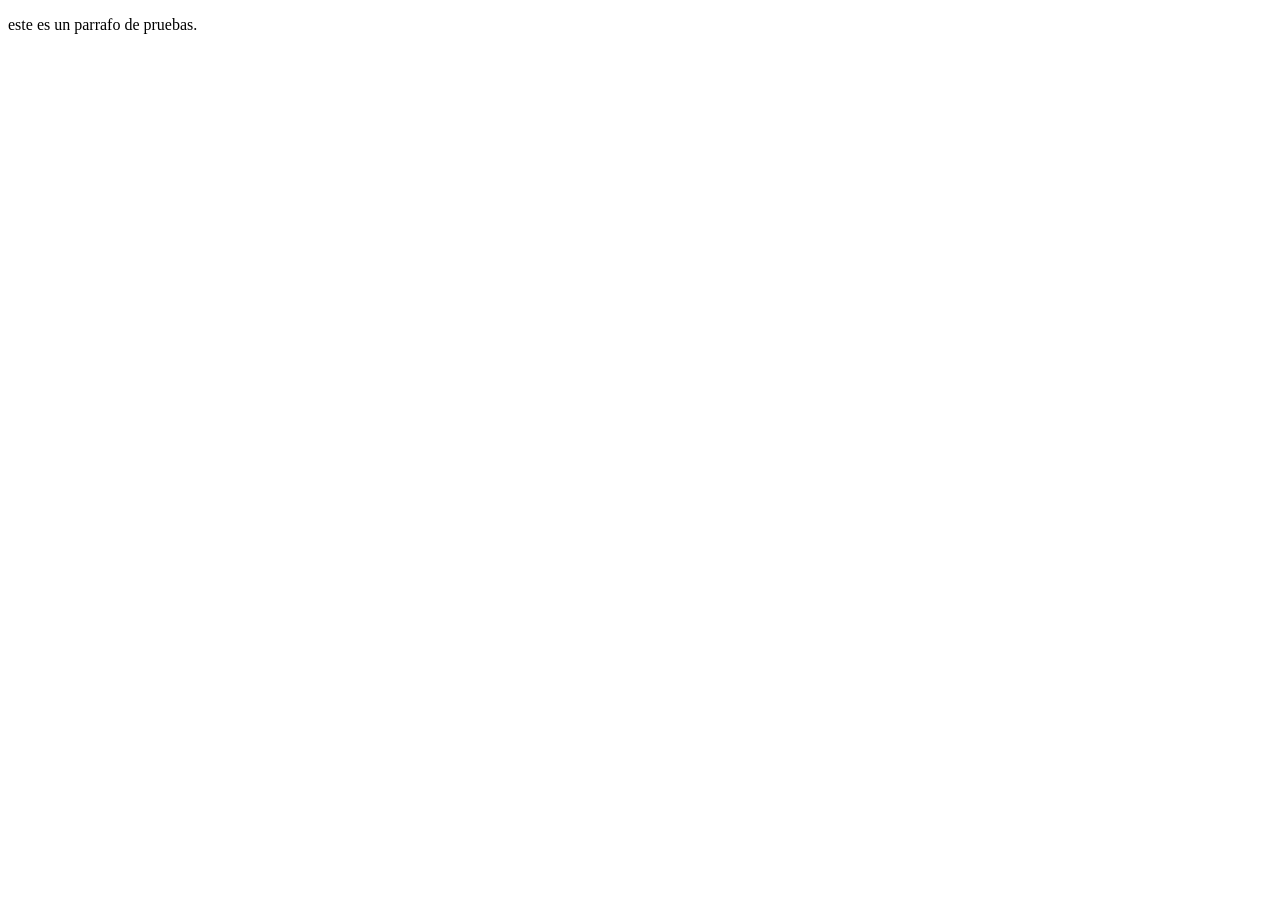
==== index.html @ 48110c48 "prueba 1" ====
<!DOCTYPE html>
<html lang="en">
<head>
    <meta charset="UTF-8">
    <meta http-equiv="X-UA-Compatible" content="IE=edge">
    <meta name="viewport" content="width=device-width, initial-scale=1.0">
    <title>Prueba</title>
</head>
<body>
    <p>
        este es un parrafo de pruebas.
    </p>
</body>
</html>
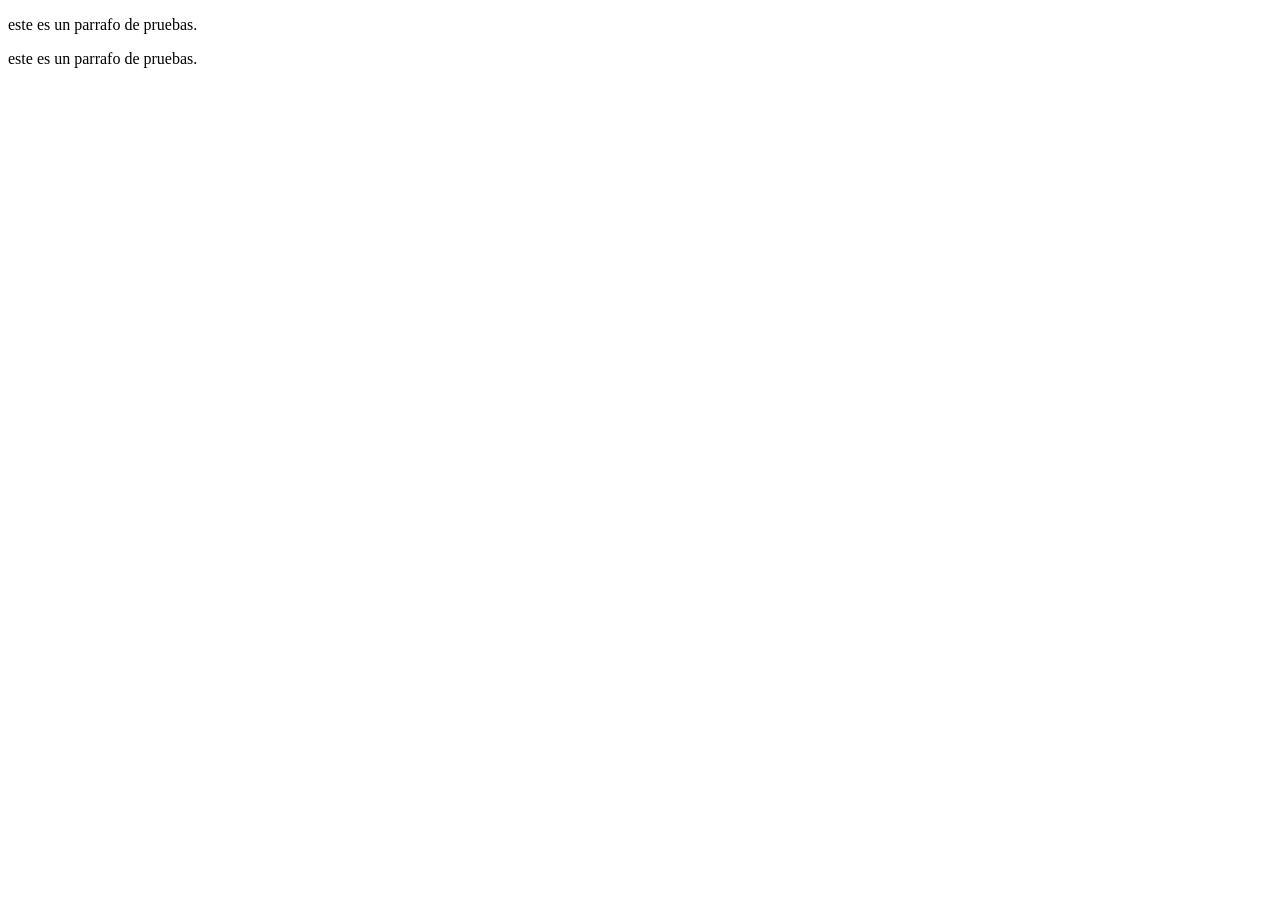
==== commit 27f45d22: "Update index.html" ====
--- a/index.html
+++ b/index.html
@@ -10,5 +10,8 @@
     <p>
         este es un parrafo de pruebas.
     </p>
+    <p>
+        este es un parrafo de pruebas.
+    </p>
 </body>
-</html>+</html>
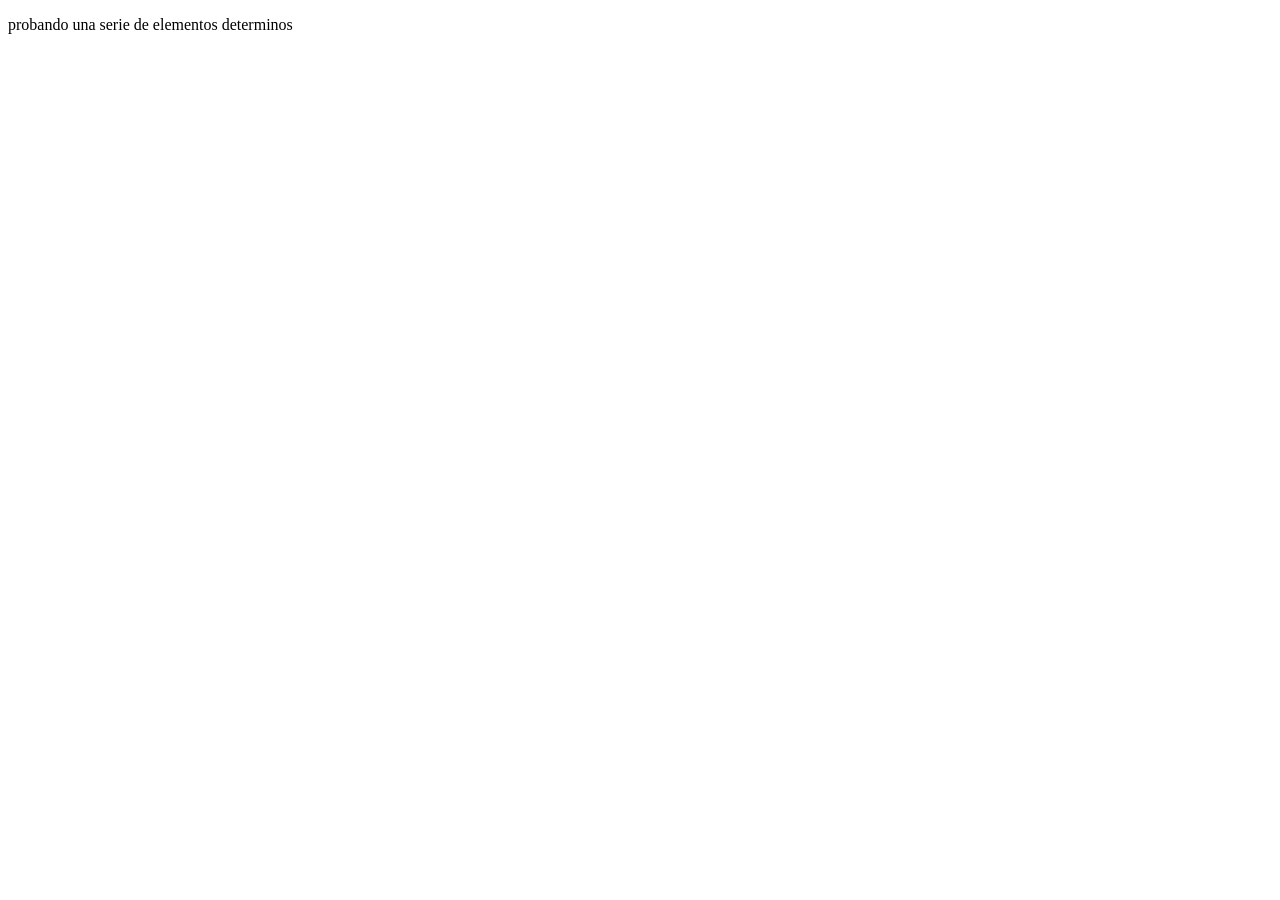
==== commit f03ca4e8: "agregado hoja de estilos en cascada" ====
--- a/index.html
+++ b/index.html
@@ -4,14 +4,13 @@
     <meta charset="UTF-8">
     <meta http-equiv="X-UA-Compatible" content="IE=edge">
     <meta name="viewport" content="width=device-width, initial-scale=1.0">
+    <link rel="stylesheet" href="/css/style.css">
     <title>Prueba</title>
 </head>
 <body>
     <p>
-        este es un parrafo de pruebas.
+        probando una serie de elementos determinos
     </p>
-    <p>
-        este es un parrafo de pruebas.
-    </p>
+
 </body>
 </html>
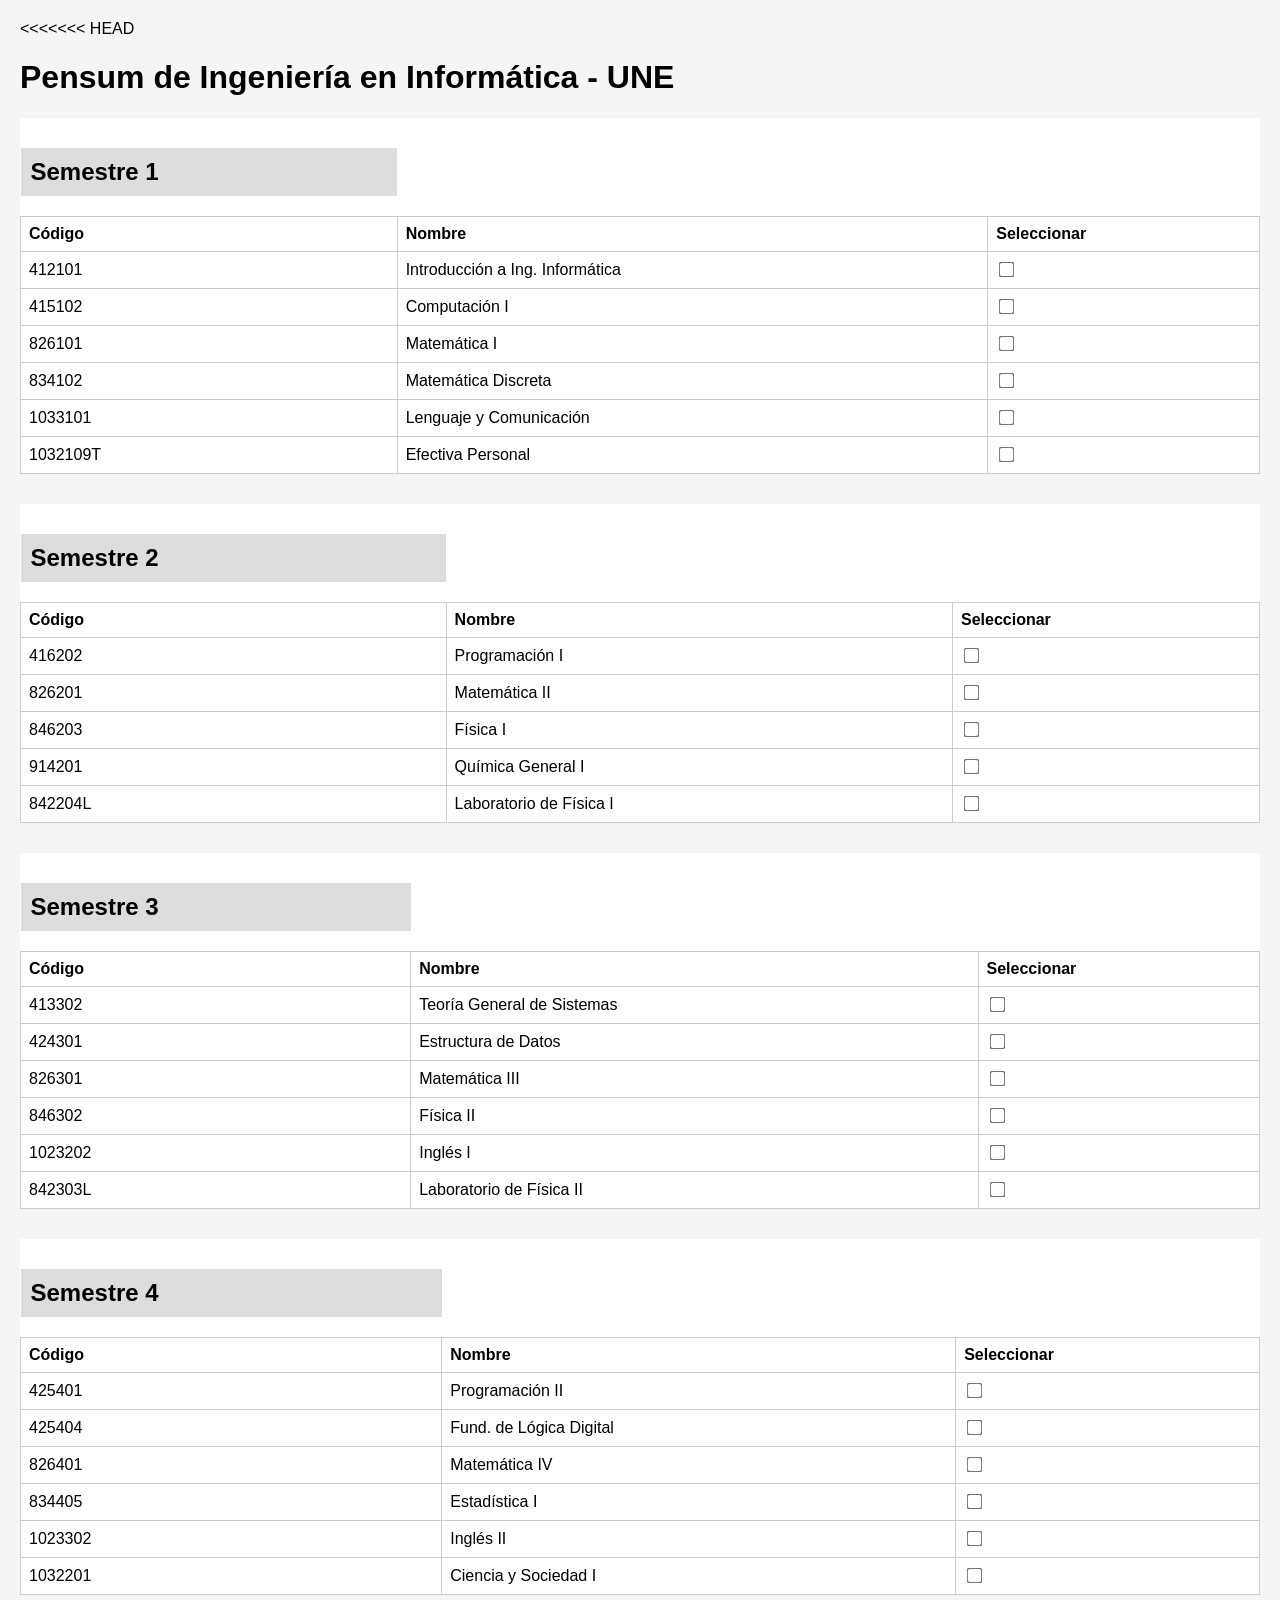
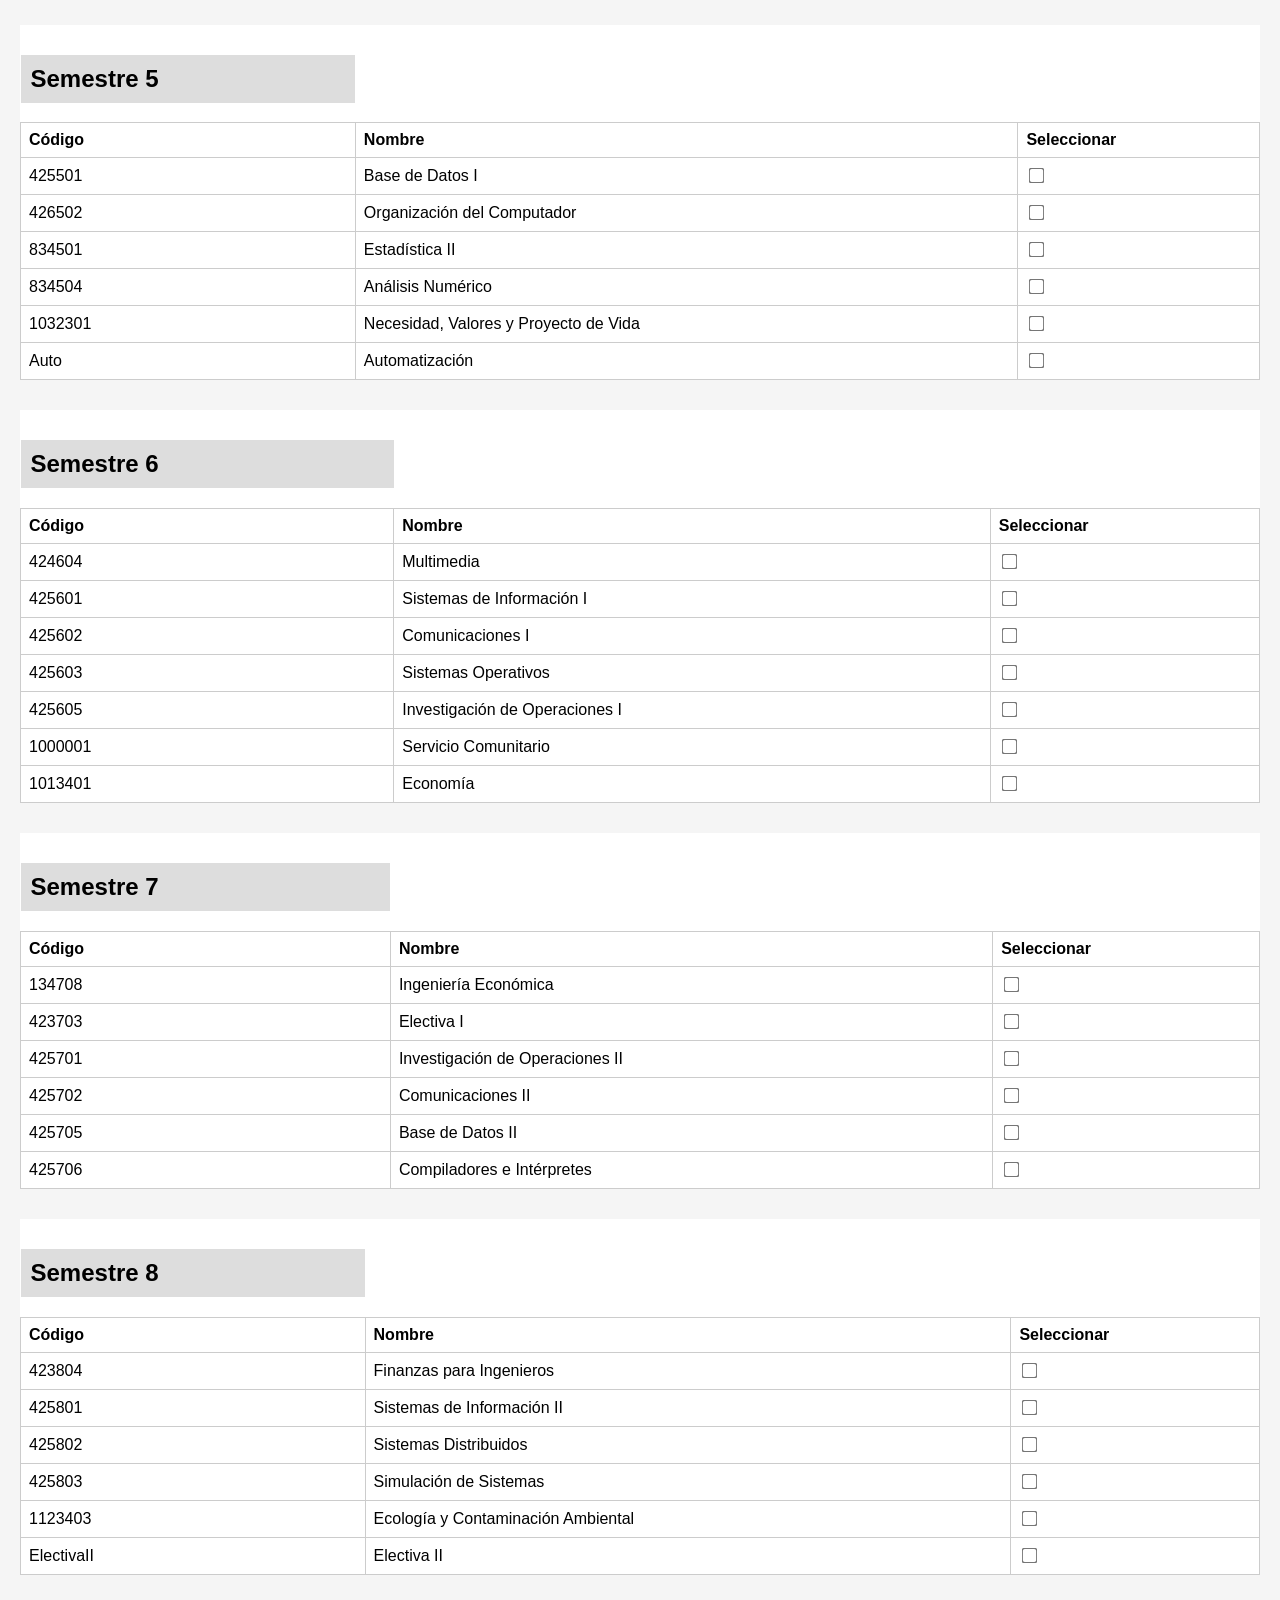
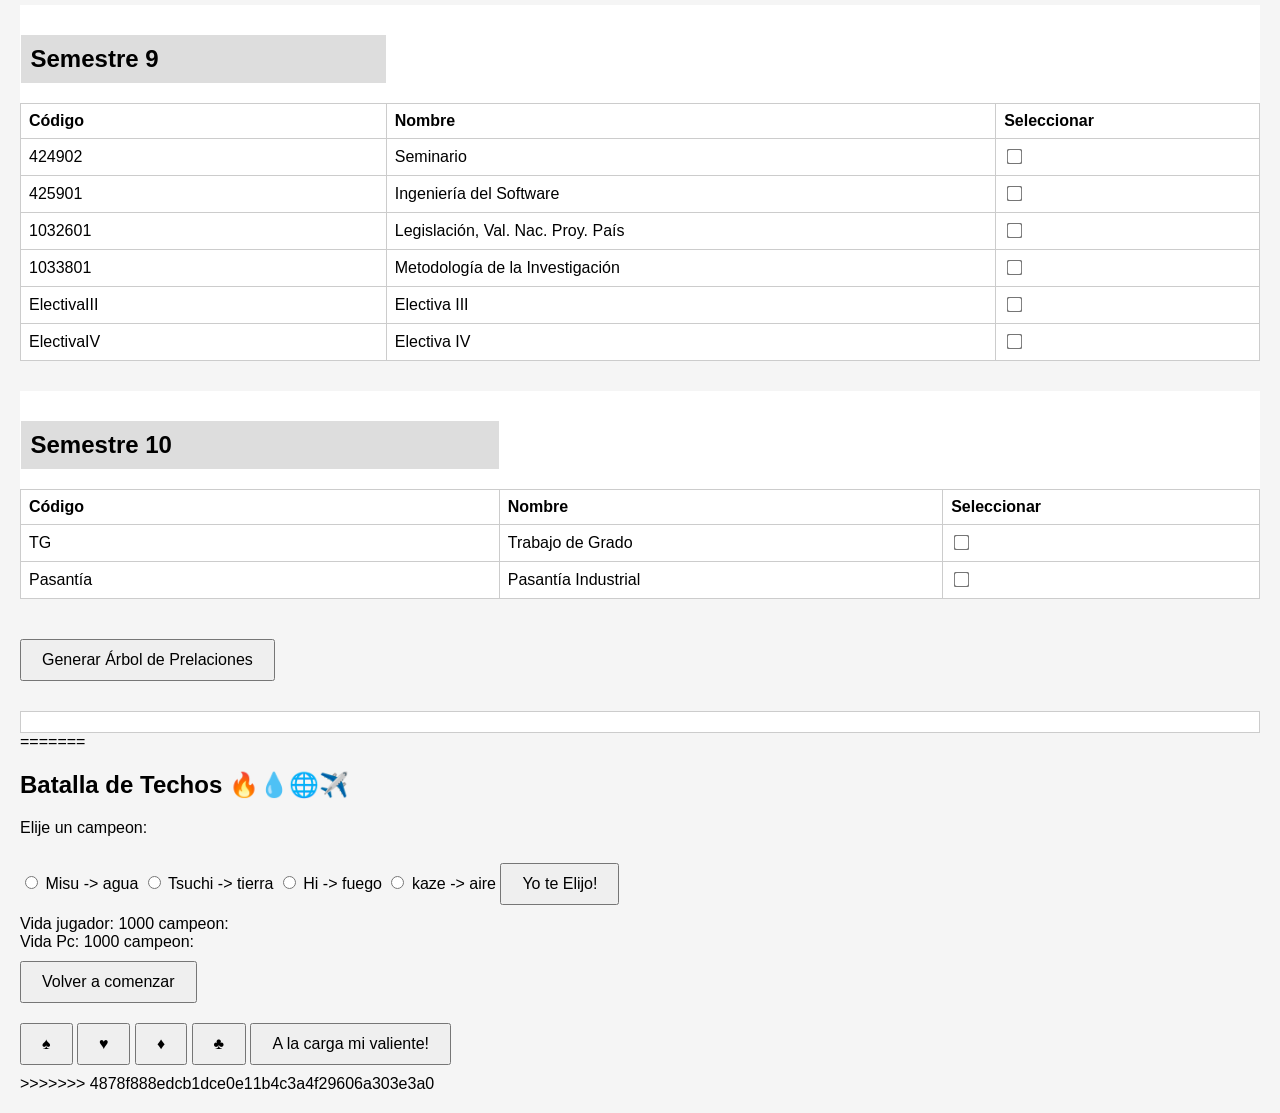
==== commit 5daf05f7: "Nuevo sitio" ====
--- a/index.html
+++ b/index.html
@@ -1,16 +1,244 @@
 <!DOCTYPE html>
+<<<<<<< HEAD
+<html lang="es">
+<head>
+  <meta charset="UTF-8">
+  <title>Pensum Ingeniería en Informática - UNE</title>
+  <style>
+    body {
+      font-family: Arial, sans-serif;
+      margin: 20px;
+      background: #f5f5f5;
+    }
+    h2 {
+      margin-top: 30px;
+      background: #ddd;
+      padding: 10px;
+    }
+    table {
+      border-collapse: collapse;
+      width: 100%;
+      margin-bottom: 30px;
+      background: white;
+    }
+    th, td {
+      border: 1px solid #ccc;
+      padding: 8px;
+      text-align: left;
+    }
+    .materia {
+      cursor: pointer;
+      transition: background 0.3s ease;
+    }
+    .predecessor {
+      background-color: #d4f9d4 !important; /* Verde */
+    }
+    .successor {
+      background-color: #f9d4d4 !important; /* Rojo */
+    }
+    .checkbox {
+      transform: scale(1.2);
+    }
+    #arbol {
+      white-space: pre;
+      font-family: monospace;
+      background: #fff;
+      padding: 10px;
+      border: 1px solid #ccc;
+      margin-top: 20px;
+    }
+    button {
+      margin: 10px 0;
+      padding: 10px 20px;
+      font-size: 16px;
+      cursor: pointer;
+    }
+  </style>
+</head>
+<body>
+  <h1>Pensum de Ingeniería en Informática - UNE</h1>
+
+  <div id="contenedor"></div>
+
+  <button onclick="generarArbol()">Generar Árbol de Prelaciones</button>
+  <div id="arbol"></div>
+
+  <script>
+    const materias = {
+      "412101": { nombre: "Introducción a Ing. Informática", semestre: 1 },
+      "415102": { nombre: "Computación I", semestre: 1 },
+      "834102": { nombre: "Matemática Discreta", semestre: 1 },
+      "826101": { nombre: "Matemática I", semestre: 1 },
+      "1033101": { nombre: "Lenguaje y Comunicación", semestre: 1 },
+      "1032109T": { nombre: "Efectiva Personal", semestre: 1 },
+
+      "416202": { nombre: "Programación I", semestre: 2, pre: ["834102", "415102"] },
+      "914201": { nombre: "Química General I", semestre: 2 },
+      "826201": { nombre: "Matemática II", semestre: 2, pre: ["826101"] },
+      "846203": { nombre: "Física I", semestre: 2, pre: ["826101"] },
+      "842204L": { nombre: "Laboratorio de Física I", semestre: 2, pre: ["846203"] },
+
+      "424301": { nombre: "Estructura de Datos", semestre: 3, pre: ["416202"] },
+      "413302": { nombre: "Teoría General de Sistemas", semestre: 3, pre: ["412101"] },
+      "826301": { nombre: "Matemática III", semestre: 3, pre: ["826201"] },
+      "846302": { nombre: "Física II", semestre: 3, pre: ["826201", "846203", "842204L"] },
+      "842303L": { nombre: "Laboratorio de Física II", semestre: 3, pre: ["846302"] },
+      "1023202": { nombre: "Inglés I", semestre: 3 },
+
+      "425401": { nombre: "Programación II", semestre: 4, pre: ["424301"] },
+      "425404": { nombre: "Fund. de Lógica Digital", semestre: 4, pre: ["846302", "416202"] },
+      "834405": { nombre: "Estadística I", semestre: 4, pre: ["826301"] },
+      "826401": { nombre: "Matemática IV", semestre: 4, pre: ["826301"] },
+      "1023302": { nombre: "Inglés II", semestre: 4, pre: ["1023202"] },
+      "1032201": { nombre: "Ciencia y Sociedad I", semestre: 4 },
+
+      "426502": { nombre: "Organización del Computador", semestre: 5, pre: ["425401", "425404"] },
+      "425501": { nombre: "Base de Datos I", semestre: 5, pre: ["413302", "425401"] },
+      "834501": { nombre: "Estadística II", semestre: 5, pre: ["834405"] },
+      "Auto": { nombre: "Automatización", semestre: 5, pre: ["425401", "425404"] },
+      "1032301": { nombre: "Necesidad, Valores y Proyecto de Vida", semestre: 5, pre: ["1032201"] },
+      "834504": { nombre: "Análisis Numérico", semestre: 5, pre: ["826401"] },
+
+      "425602": { nombre: "Comunicaciones I", semestre: 6, pre: ["426502"] },
+      "425601": { nombre: "Sistemas de Información I", semestre: 6, pre: ["425501"] },
+      "425605": { nombre: "Investigación de Operaciones I", semestre: 6, pre: ["826401"] },
+      "425603": { nombre: "Sistemas Operativos", semestre: 6, pre: ["426502"] },
+      "424604": { nombre: "Multimedia", semestre: 6, pre: ["425501"] },
+      "1013401": { nombre: "Economía", semestre: 6, pre: ["826201"] },
+      "1000001": { nombre: "Servicio Comunitario", semestre: 6 },
+
+      "425702": { nombre: "Comunicaciones II", semestre: 7, pre: ["425602"] },
+      "425705": { nombre: "Base de Datos II", semestre: 7, pre: ["425601"] },
+      "425701": { nombre: "Investigación de Operaciones II", semestre: 7, pre: ["425605"] },
+      "423703": { nombre: "Electiva I", semestre: 7 },
+      "425706": { nombre: "Compiladores e Intérpretes", semestre: 7, pre: ["425603"] },
+      "134708": { nombre: "Ingeniería Económica", semestre: 7, pre: ["1013401"] },
+
+      "425802": { nombre: "Sistemas Distribuidos", semestre: 8, pre: ["425702"] },
+      "425801": { nombre: "Sistemas de Información II", semestre: 8, pre: ["425705"] },
+      "425803": { nombre: "Simulación de Sistemas", semestre: 8, pre: ["425701"] },
+      "ElectivaII": { nombre: "Electiva II", semestre: 8 },
+      "423804": { nombre: "Finanzas para Ingenieros", semestre: 8, pre: ["134708"] },
+      "1123403": { nombre: "Ecología y Contaminación Ambiental", semestre: 8, pre: ["914201"] },
+
+      "425901": { nombre: "Ingeniería del Software", semestre: 9, pre: ["425801", "425802"] },
+      "424902": { nombre: "Seminario", semestre: 9 },
+      "ElectivaIII": { nombre: "Electiva III", semestre: 9 },
+      "ElectivaIV": { nombre: "Electiva IV", semestre: 9 },
+      "1032601": { nombre: "Legislación, Val. Nac. Proy. País", semestre: 9, pre: ["1013401"] },
+      "1033801": { nombre: "Metodología de la Investigación", semestre: 9 },
+
+      "TG": { nombre: "Trabajo de Grado", semestre: 10 },
+      "Pasantía": { nombre: "Pasantía Industrial", semestre: 10 }
+    };
+
+    const dependientes = {};
+    for (const [cod, data] of Object.entries(materias)) {
+      if (data.pre) {
+        data.pre.forEach(p => {
+          if (!dependientes[p]) dependientes[p] = [];
+          dependientes[p].push(cod);
+        });
+      }
+    }
+
+    const contenedor = document.getElementById("contenedor");
+    for (let s = 1; s <= 10; s++) {
+      const tabla = document.createElement("table");
+      const cabecera = `<h2>Semestre ${s}</h2><tr><th>Código</th><th>Nombre</th><th>Seleccionar</th></tr>`;
+      tabla.innerHTML = cabecera;
+      for (const [cod, data] of Object.entries(materias)) {
+        if (data.semestre === s) {
+          const fila = document.createElement("tr");
+          fila.className = "materia";
+          fila.dataset.codigo = cod;
+          fila.innerHTML = `
+            <td>${cod}</td>
+            <td>${data.nombre}</td>
+            <td><input type="checkbox" class="checkbox" onchange="resaltar('${cod}', this.checked)"></td>
+          `;
+          tabla.appendChild(fila);
+        }
+      }
+      contenedor.appendChild(tabla);
+    }
+
+    function resaltar(codigo, activo) {
+      document.querySelectorAll(".materia").forEach(m => {
+        m.classList.remove("predecessor", "successor");
+      });
+      if (!activo) return;
+      const visitado = new Set();
+
+      const preRec = (cod) => {
+        if (visitado.has(cod)) return;
+        visitado.add(cod);
+        document.querySelector(`.materia[data-codigo="${cod}"]`)?.classList.add("predecessor");
+        (materias[cod]?.pre || []).forEach(preRec);
+      };
+      const sucRec = (cod) => {
+        if (visitado.has(cod)) return;
+        visitado.add(cod);
+        document.querySelector(`.materia[data-codigo="${cod}"]`)?.classList.add("successor");
+        (dependientes[cod] || []).forEach(sucRec);
+      };
+      preRec(codigo);
+      visitado.clear();
+      sucRec(codigo);
+    }
+
+    function generarArbol() {
+      let res = "";
+      const dibujar = (cod, nivel) => {
+        res += `${"  ".repeat(nivel)}- ${cod}: ${materias[cod].nombre}\n`;
+        (dependientes[cod] || []).forEach(dep => dibujar(dep, nivel + 1));
+      };
+      const raices = Object.keys(materias).filter(cod => !Object.values(materias).some(m => m.pre?.includes(cod)));
+      raices.forEach(c => dibujar(c, 0));
+      document.getElementById("arbol").innerText = res;
+    }
+  </script>
+</body>
+</html>
+=======
 <html lang="en">
 <head>
     <meta charset="UTF-8">
-    <meta http-equiv="X-UA-Compatible" content="IE=edge">
     <meta name="viewport" content="width=device-width, initial-scale=1.0">
-    <link rel="stylesheet" href="/css/style.css">
-    <title>Prueba</title>
+    <title>Batalla de Techos 🔥💧🌐✈️</title>
+    <script src="./js/logica.js"></script>
 </head>
 <body>
-    <p>
-        probando una serie de elementos determinos
-    </p>
-
+    <section id="elejir-carta">
+        <h1>Batalla de Techos 🔥💧🌐✈️</h1>
+        <p>Elije un campeon:</p>
+        <!--Los botones de radio se en el mismo name para poder
+        elejir solo uno-->
+        <!--La etiqueta for vincula label con radio-->
+        <input type="radio" name="e-campeon" id="misu"> <label for="misu">Misu -> agua</label>
+        <input type="radio" name="e-campeon" id="tsuchi"> <label for="tsuchi">Tsuchi -> tierra</label>
+        <input type="radio" name="e-campeon" id="hi"> <label for="hi">Hi -> fuego</label>
+        <input type="radio" name="e-campeon" id="kaze"> <label for="kaze">kaze -> aire</label>
+
+        <button id="campeon">Yo te Elijo!</button>
+    </section>
+    <section id="batalla">
+        <div>Vida jugador: <span id="vidas_jugador">1000</span> campeon: <span id="campeon_jugador"></span></div>
+        <div>Vida Pc: <span id="vidas_pc">1000</span> campeon: <span id="campeon_pc"></span></div>
+        <div id="combate"></div>
+    </section>
+
+    <section id="resultado">
+        <button id="reiniciar">Volver a comenzar</button>
+    </section>
+    <section id="elejir-ataque">
+        <button id="carta_1"> ♠️</button>
+        <button id="carta_2"> ♥️ </button>
+        <button id="carta_3"> ♦️ </button>
+        <button id="carta_4"> ♣️ </button>
+
+        <button id="atacar">A la carga mi valiente!</button>
+    </section>
 </body>
 </html>
+>>>>>>> 4878f888edcb1dce0e11b4c3a4f29606a303e3a0
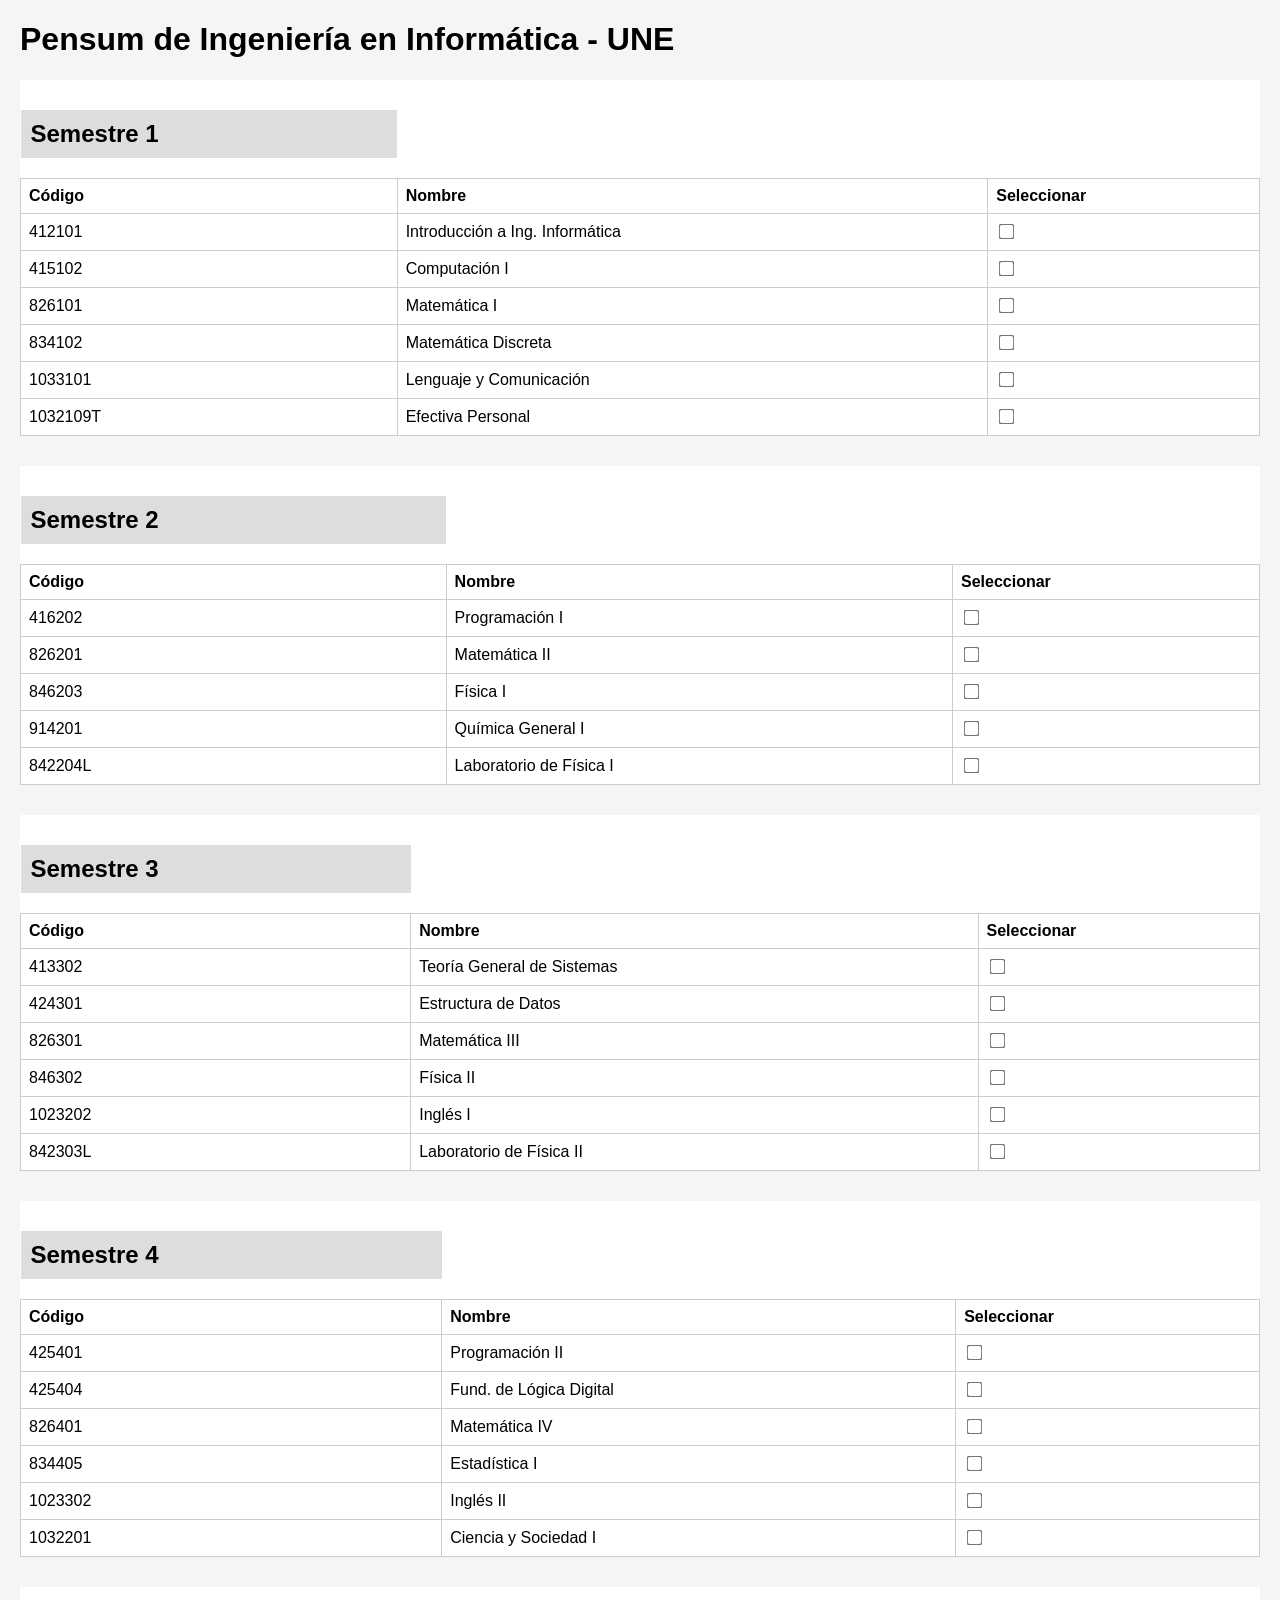
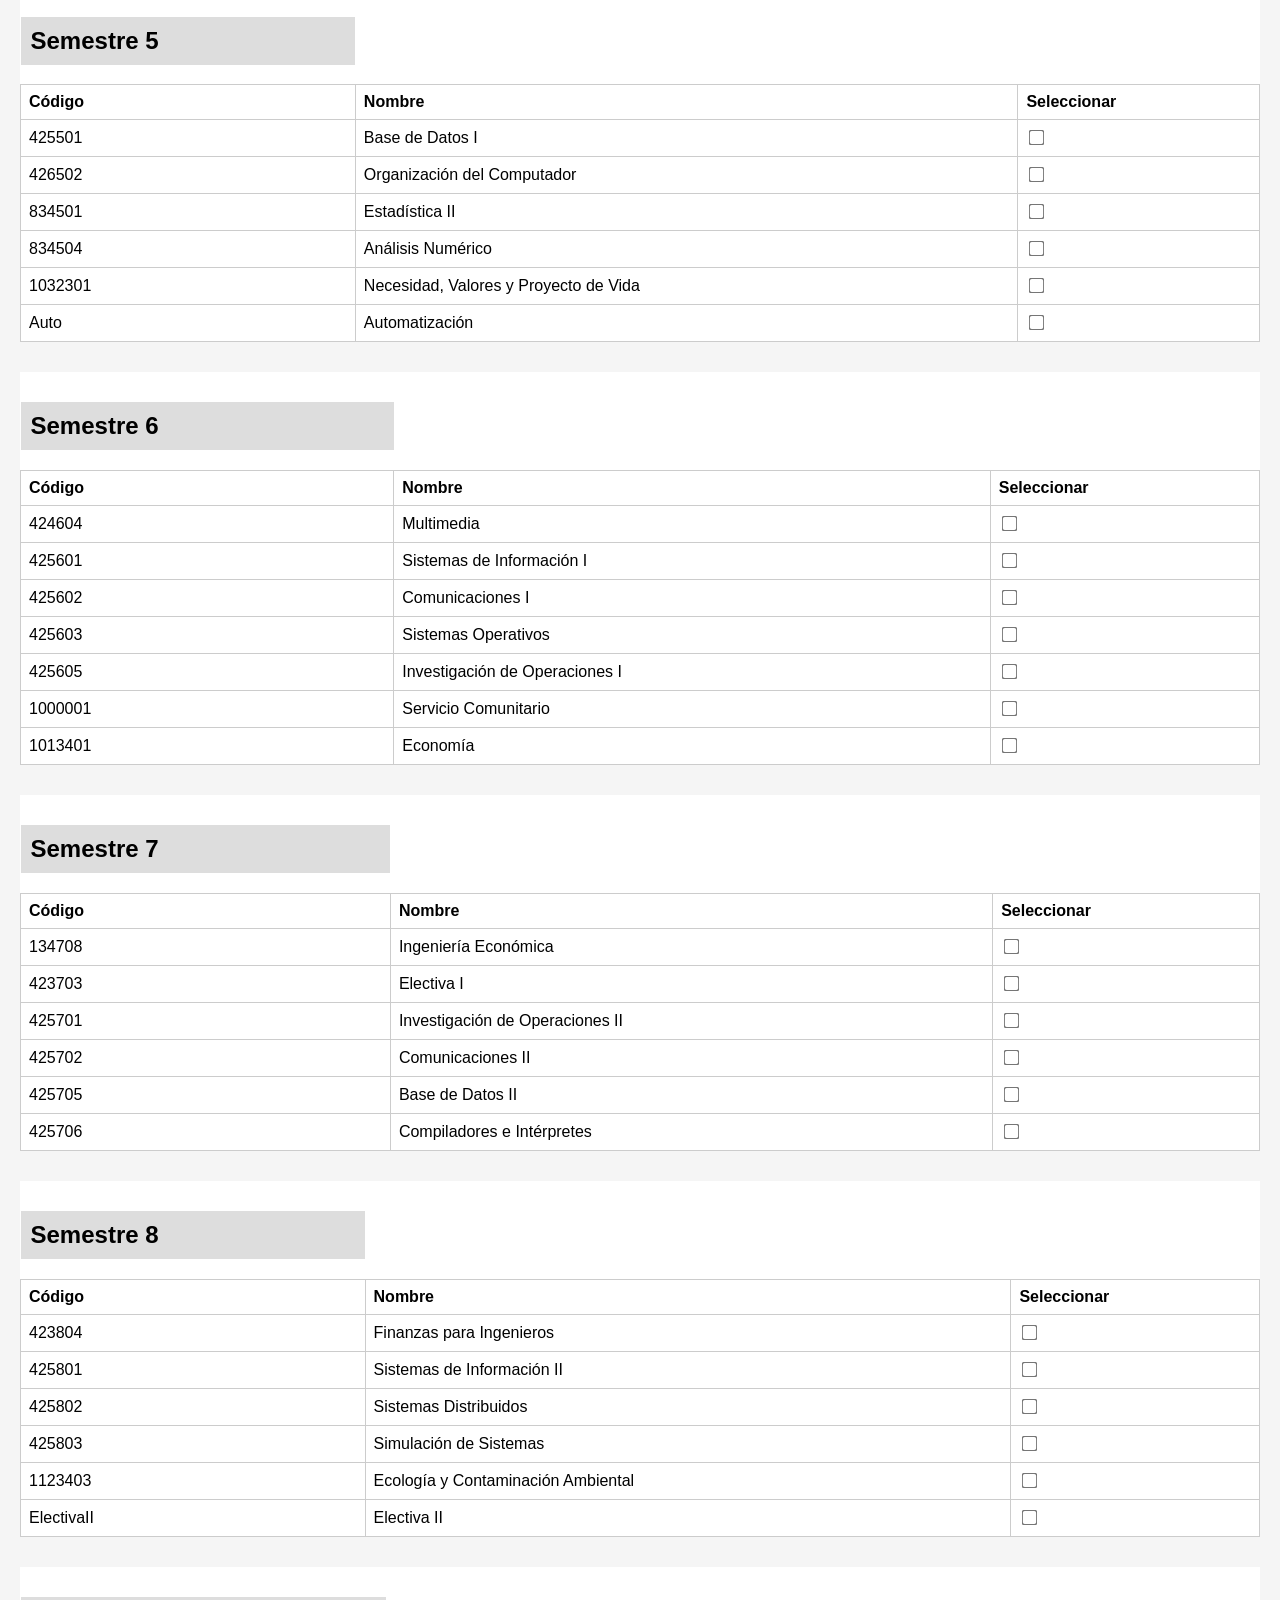
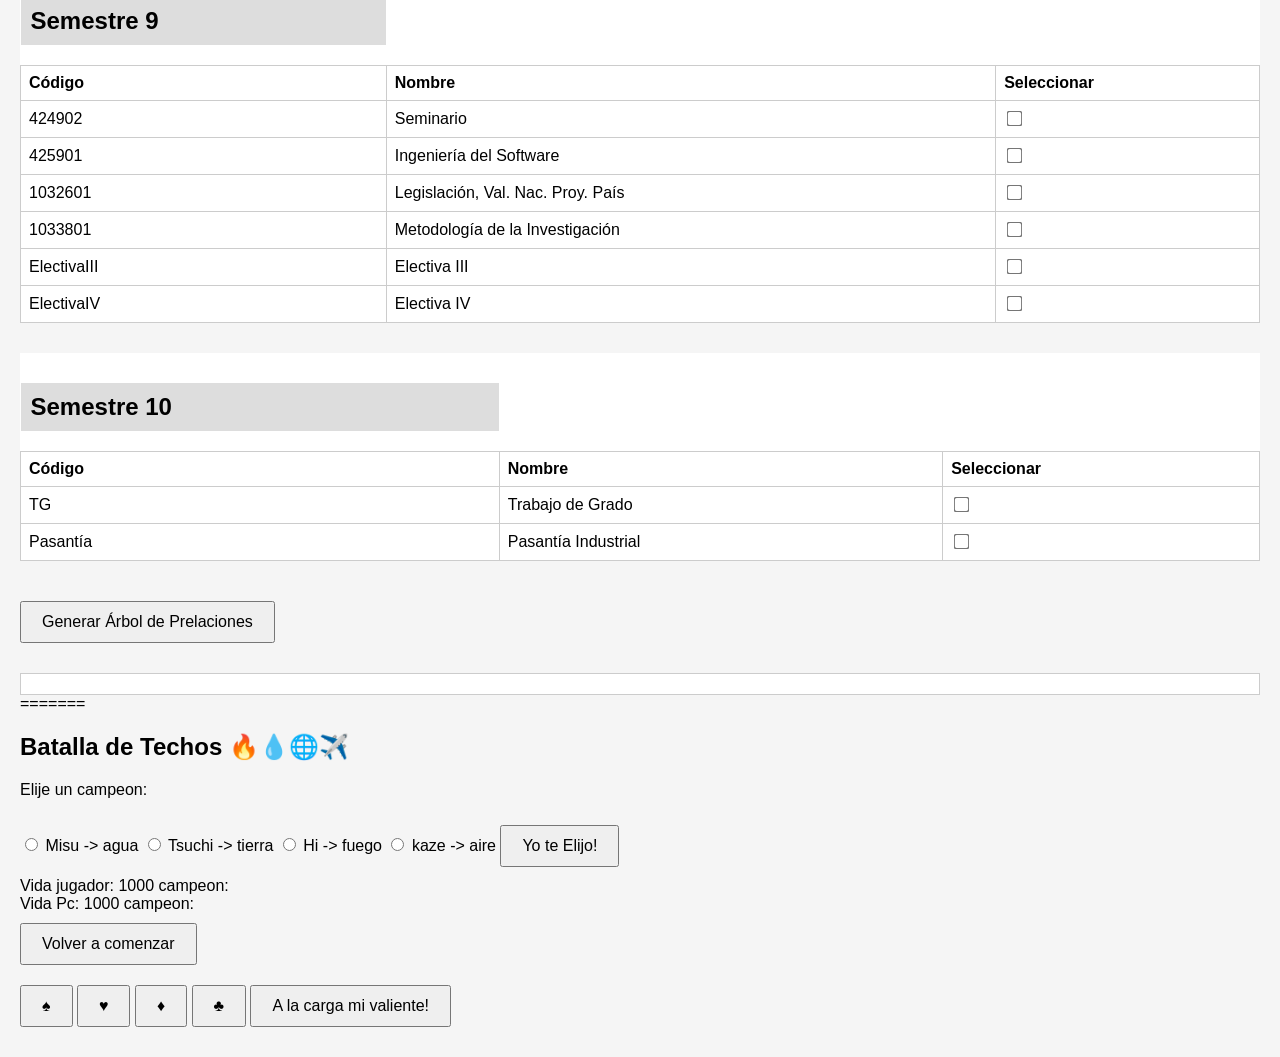
==== commit bd6ea31c: "arregladas refactorizaciones" ====
--- a/index.html
+++ b/index.html
@@ -1,5 +1,4 @@
 <!DOCTYPE html>
-<<<<<<< HEAD
 <html lang="es">
 <head>
   <meta charset="UTF-8">
@@ -241,4 +240,3 @@
     </section>
 </body>
 </html>
->>>>>>> 4878f888edcb1dce0e11b4c3a4f29606a303e3a0
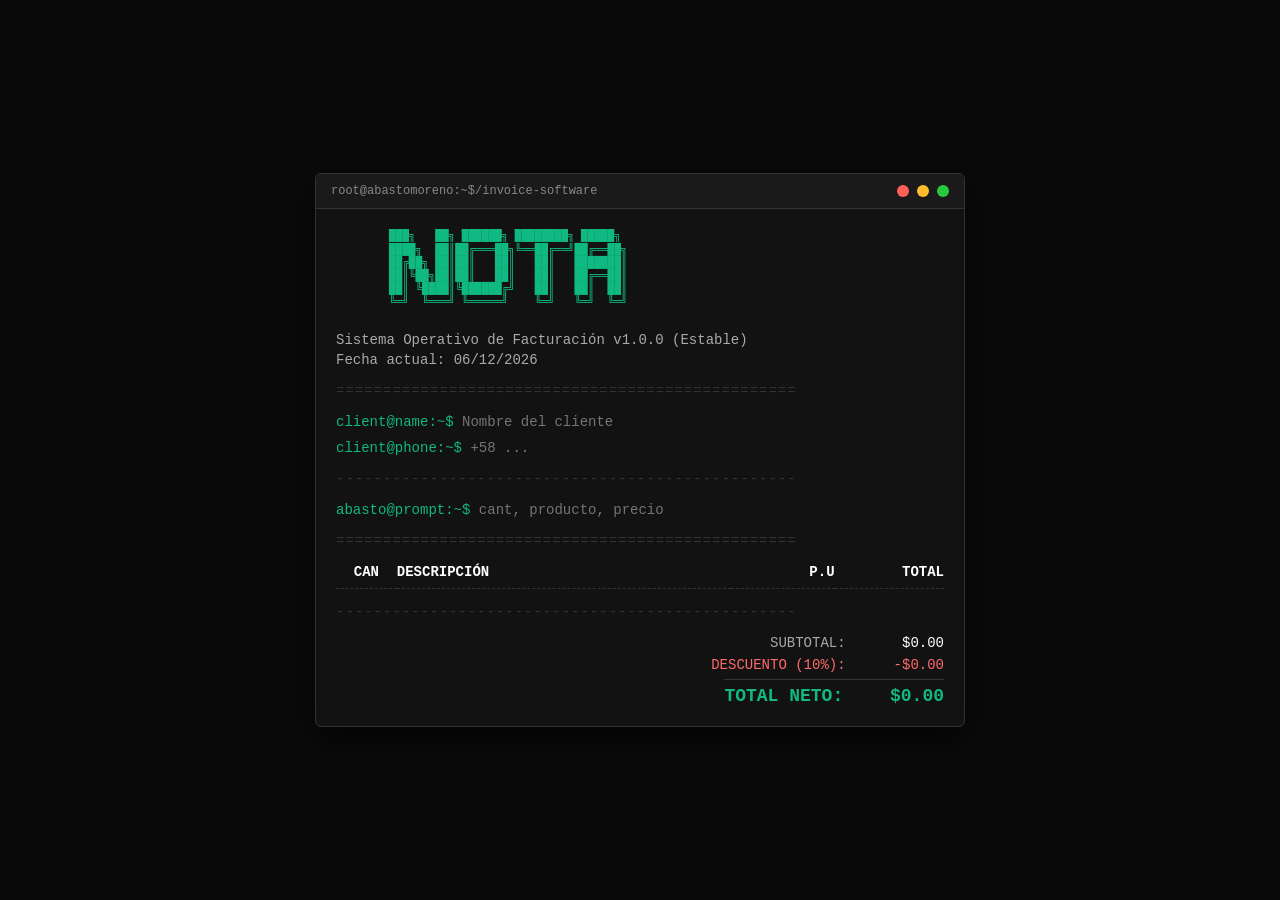
==== commit 71e1565e: "movido archivo idex.html" ====
--- a/index.html
+++ b/index.html
@@ -1,242 +1,104 @@
 <!DOCTYPE html>
 <html lang="es">
 <head>
-  <meta charset="UTF-8">
-  <title>Pensum Ingeniería en Informática - UNE</title>
-  <style>
-    body {
-      font-family: Arial, sans-serif;
-      margin: 20px;
-      background: #f5f5f5;
-    }
-    h2 {
-      margin-top: 30px;
-      background: #ddd;
-      padding: 10px;
-    }
-    table {
-      border-collapse: collapse;
-      width: 100%;
-      margin-bottom: 30px;
-      background: white;
-    }
-    th, td {
-      border: 1px solid #ccc;
-      padding: 8px;
-      text-align: left;
-    }
-    .materia {
-      cursor: pointer;
-      transition: background 0.3s ease;
-    }
-    .predecessor {
-      background-color: #d4f9d4 !important; /* Verde */
-    }
-    .successor {
-      background-color: #f9d4d4 !important; /* Rojo */
-    }
-    .checkbox {
-      transform: scale(1.2);
-    }
-    #arbol {
-      white-space: pre;
-      font-family: monospace;
-      background: #fff;
-      padding: 10px;
-      border: 1px solid #ccc;
-      margin-top: 20px;
-    }
-    button {
-      margin: 10px 0;
-      padding: 10px 20px;
-      font-size: 16px;
-      cursor: pointer;
-    }
-  </style>
+    <meta charset="UTF-8">
+    <meta name="viewport" content="width=device-width, initial-scale=1.0">
+    <title>Abasto Moreno - Terminal de Facturación</title>
+    <!-- Enlazamos los estilos de la terminal -->
+    <link rel="stylesheet" href="../assets/css/terminal.css">
 </head>
 <body>
-  <h1>Pensum de Ingeniería en Informática - UNE</h1>
 
-  <div id="contenedor"></div>
+    <!-- Contenedor principal de la terminal -->
+    <main class="terminal-container">
+        
+        <!-- Cabecera de la Consola (Barra superior estilo OS) -->
+        <header class="terminal-header">
+            <span class="terminal-title">root@abastomoreno:~$/invoice-software</span>
+            <div class="terminal-buttons">
+                <span class="btn close"></span>
+                <span class="btn minimize"></span>
+                <span class="btn maximize"></span>
+            </div>
+        </header>
 
-  <button onclick="generarArbol()">Generar Árbol de Prelaciones</button>
-  <div id="arbol"></div>
+        <!-- Pantalla de comandos -->
+        <section class="terminal-body">
+            
+            <!-- Banner de bienvenida tipo ASCII o presentación -->
+            <div class="welcome-banner">
+                <pre>
+        ███╗   ██╗ ██████╗ ████████╗ █████╗ 
+        ████╗  ██║██╔═══██╗╚══██╔══╝██╔══██╗
+        ██╔██╗ ██║██║   ██║   ██║   ███████║
+        ██║╚██╗██║██║   ██║   ██║   ██╔══██║
+        ██║ ╚████║╚██████╔╝   ██║   ██║  ██║
+        ╚═╝  ╚═══╝ ╚═════╝    ╚═╝   ╚═╝  ╚═╝
+                </pre>
+                <p>Sistema Operativo de Facturación v1.0.0 (Estable)</p>
+                <p>Fecha actual: <span id="current-date">--/--/----</span></p>
+            </div>
+            
+            <div class="divider">=================================================</div>
 
-  <script>
-    const materias = {
-      "412101": { nombre: "Introducción a Ing. Informática", semestre: 1 },
-      "415102": { nombre: "Computación I", semestre: 1 },
-      "834102": { nombre: "Matemática Discreta", semestre: 1 },
-      "826101": { nombre: "Matemática I", semestre: 1 },
-      "1033101": { nombre: "Lenguaje y Comunicación", semestre: 1 },
-      "1032109T": { nombre: "Efectiva Personal", semestre: 1 },
+            <!-- Sección del Controlador: Entrada de datos -->
+        <section class="invoice-inputs">
+            
+            <div class="input-group">
+                <label for="client-name">client@name:~$ </label>
+                <input type="text" id="client-name" autocomplete="off" placeholder="Nombre del cliente">
+            </div>
+            <div class="input-group">
+                <label for="client-phone">client@phone:~$ </label>
+                <input type="text" id="client-phone" autocomplete="off" placeholder="+58 ...">
+            </div>
+            
+            <div class="divider">-------------------------------------------------</div>
+            
+            <form id="invoice-form">
+                <div class="input-group prompt-line">
+                    <label for="product-cmd">abasto@prompt:~$ </label>
+                    <input type="text" id="product-cmd" autocomplete="off" placeholder="cant, producto, precio" required>
+                    <button type="submit" style="display: none;"></button>
+                </div>
+            </form>
+        </section>
 
-      "416202": { nombre: "Programación I", semestre: 2, pre: ["834102", "415102"] },
-      "914201": { nombre: "Química General I", semestre: 2 },
-      "826201": { nombre: "Matemática II", semestre: 2, pre: ["826101"] },
-      "846203": { nombre: "Física I", semestre: 2, pre: ["826101"] },
-      "842204L": { nombre: "Laboratorio de Física I", semestre: 2, pre: ["846203"] },
+            <div class="divider">=================================================</div>
 
-      "424301": { nombre: "Estructura de Datos", semestre: 3, pre: ["416202"] },
-      "413302": { nombre: "Teoría General de Sistemas", semestre: 3, pre: ["412101"] },
-      "826301": { nombre: "Matemática III", semestre: 3, pre: ["826201"] },
-      "846302": { nombre: "Física II", semestre: 3, pre: ["826201", "846203", "842204L"] },
-      "842303L": { nombre: "Laboratorio de Física II", semestre: 3, pre: ["846302"] },
-      "1023202": { nombre: "Inglés I", semestre: 3 },
+            <!-- Sección de la Vista: Tabla de Facturación activa -->
+            <section class="invoice-preview">
+                <table id="invoice-table">
+                    <thead>
+                        <tr>
+                            <th style="width: 10%;">CAN</th>
+                            <th style="width: 55%;">DESCRIPCIÓN</th>
+                            <th style="width: 17%;">P.U</th>
+                            <th style="width: 18%;">TOTAL</th>
+                        </tr>
+                    </thead>
+                    <tbody id="invoice-items">
+                        <!-- Aquí el archivo JavaScript (Controlador) inyectará las filas de forma dinámica -->
+                    </tbody>
+                </table>
+                
+                <div class="divider">-------------------------------------------------</div>
+                
+                <!-- Totales del sistema -->
+                <div class="invoice-totals">
+                    <p>SUBTOTAL: <span id="txt-subtotal">$0.00</span></p>
+                    <p class="discount-text">DESCUENTO (10%): <span id="txt-discount">-$0.00</span></p>
+                    <p class="grand-total">TOTAL NETO: <span id="txt-total">$0.00</span></p>
+                </div>
+            </section>
 
-      "425401": { nombre: "Programación II", semestre: 4, pre: ["424301"] },
-      "425404": { nombre: "Fund. de Lógica Digital", semestre: 4, pre: ["846302", "416202"] },
-      "834405": { nombre: "Estadística I", semestre: 4, pre: ["826301"] },
-      "826401": { nombre: "Matemática IV", semestre: 4, pre: ["826301"] },
-      "1023302": { nombre: "Inglés II", semestre: 4, pre: ["1023202"] },
-      "1032201": { nombre: "Ciencia y Sociedad I", semestre: 4 },
+        </section>
+    </main>
 
-      "426502": { nombre: "Organización del Computador", semestre: 5, pre: ["425401", "425404"] },
-      "425501": { nombre: "Base de Datos I", semestre: 5, pre: ["413302", "425401"] },
-      "834501": { nombre: "Estadística II", semestre: 5, pre: ["834405"] },
-      "Auto": { nombre: "Automatización", semestre: 5, pre: ["425401", "425404"] },
-      "1032301": { nombre: "Necesidad, Valores y Proyecto de Vida", semestre: 5, pre: ["1032201"] },
-      "834504": { nombre: "Análisis Numérico", semestre: 5, pre: ["826401"] },
-
-      "425602": { nombre: "Comunicaciones I", semestre: 6, pre: ["426502"] },
-      "425601": { nombre: "Sistemas de Información I", semestre: 6, pre: ["425501"] },
-      "425605": { nombre: "Investigación de Operaciones I", semestre: 6, pre: ["826401"] },
-      "425603": { nombre: "Sistemas Operativos", semestre: 6, pre: ["426502"] },
-      "424604": { nombre: "Multimedia", semestre: 6, pre: ["425501"] },
-      "1013401": { nombre: "Economía", semestre: 6, pre: ["826201"] },
-      "1000001": { nombre: "Servicio Comunitario", semestre: 6 },
-
-      "425702": { nombre: "Comunicaciones II", semestre: 7, pre: ["425602"] },
-      "425705": { nombre: "Base de Datos II", semestre: 7, pre: ["425601"] },
-      "425701": { nombre: "Investigación de Operaciones II", semestre: 7, pre: ["425605"] },
-      "423703": { nombre: "Electiva I", semestre: 7 },
-      "425706": { nombre: "Compiladores e Intérpretes", semestre: 7, pre: ["425603"] },
-      "134708": { nombre: "Ingeniería Económica", semestre: 7, pre: ["1013401"] },
-
-      "425802": { nombre: "Sistemas Distribuidos", semestre: 8, pre: ["425702"] },
-      "425801": { nombre: "Sistemas de Información II", semestre: 8, pre: ["425705"] },
-      "425803": { nombre: "Simulación de Sistemas", semestre: 8, pre: ["425701"] },
-      "ElectivaII": { nombre: "Electiva II", semestre: 8 },
-      "423804": { nombre: "Finanzas para Ingenieros", semestre: 8, pre: ["134708"] },
-      "1123403": { nombre: "Ecología y Contaminación Ambiental", semestre: 8, pre: ["914201"] },
-
-      "425901": { nombre: "Ingeniería del Software", semestre: 9, pre: ["425801", "425802"] },
-      "424902": { nombre: "Seminario", semestre: 9 },
-      "ElectivaIII": { nombre: "Electiva III", semestre: 9 },
-      "ElectivaIV": { nombre: "Electiva IV", semestre: 9 },
-      "1032601": { nombre: "Legislación, Val. Nac. Proy. País", semestre: 9, pre: ["1013401"] },
-      "1033801": { nombre: "Metodología de la Investigación", semestre: 9 },
-
-      "TG": { nombre: "Trabajo de Grado", semestre: 10 },
-      "Pasantía": { nombre: "Pasantía Industrial", semestre: 10 }
-    };
-
-    const dependientes = {};
-    for (const [cod, data] of Object.entries(materias)) {
-      if (data.pre) {
-        data.pre.forEach(p => {
-          if (!dependientes[p]) dependientes[p] = [];
-          dependientes[p].push(cod);
-        });
-      }
-    }
-
-    const contenedor = document.getElementById("contenedor");
-    for (let s = 1; s <= 10; s++) {
-      const tabla = document.createElement("table");
-      const cabecera = `<h2>Semestre ${s}</h2><tr><th>Código</th><th>Nombre</th><th>Seleccionar</th></tr>`;
-      tabla.innerHTML = cabecera;
-      for (const [cod, data] of Object.entries(materias)) {
-        if (data.semestre === s) {
-          const fila = document.createElement("tr");
-          fila.className = "materia";
-          fila.dataset.codigo = cod;
-          fila.innerHTML = `
-            <td>${cod}</td>
-            <td>${data.nombre}</td>
-            <td><input type="checkbox" class="checkbox" onchange="resaltar('${cod}', this.checked)"></td>
-          `;
-          tabla.appendChild(fila);
-        }
-      }
-      contenedor.appendChild(tabla);
-    }
-
-    function resaltar(codigo, activo) {
-      document.querySelectorAll(".materia").forEach(m => {
-        m.classList.remove("predecessor", "successor");
-      });
-      if (!activo) return;
-      const visitado = new Set();
-
-      const preRec = (cod) => {
-        if (visitado.has(cod)) return;
-        visitado.add(cod);
-        document.querySelector(`.materia[data-codigo="${cod}"]`)?.classList.add("predecessor");
-        (materias[cod]?.pre || []).forEach(preRec);
-      };
-      const sucRec = (cod) => {
-        if (visitado.has(cod)) return;
-        visitado.add(cod);
-        document.querySelector(`.materia[data-codigo="${cod}"]`)?.classList.add("successor");
-        (dependientes[cod] || []).forEach(sucRec);
-      };
-      preRec(codigo);
-      visitado.clear();
-      sucRec(codigo);
-    }
-
-    function generarArbol() {
-      let res = "";
-      const dibujar = (cod, nivel) => {
-        res += `${"  ".repeat(nivel)}- ${cod}: ${materias[cod].nombre}\n`;
-        (dependientes[cod] || []).forEach(dep => dibujar(dep, nivel + 1));
-      };
-      const raices = Object.keys(materias).filter(cod => !Object.values(materias).some(m => m.pre?.includes(cod)));
-      raices.forEach(c => dibujar(c, 0));
-      document.getElementById("arbol").innerText = res;
-    }
-  </script>
+    <link rel="stylesheet" href="../assets/css/terminal.css">
+    <!-- Enlazamos los controladores lógicos en orden de dependencia -->
+    <script src="../assets/js/driveService.js"></script>
+    <script src="../assets/js/invoice.js"></script>
+    <script src="../assets/js/main.js"></script>
 </body>
-</html>
-=======
-<html lang="en">
-<head>
-    <meta charset="UTF-8">
-    <meta name="viewport" content="width=device-width, initial-scale=1.0">
-    <title>Batalla de Techos 🔥💧🌐✈️</title>
-    <script src="./js/logica.js"></script>
-</head>
-<body>
-    <section id="elejir-carta">
-        <h1>Batalla de Techos 🔥💧🌐✈️</h1>
-        <p>Elije un campeon:</p>
-        <!--Los botones de radio se en el mismo name para poder
-        elejir solo uno-->
-        <!--La etiqueta for vincula label con radio-->
-        <input type="radio" name="e-campeon" id="misu"> <label for="misu">Misu -> agua</label>
-        <input type="radio" name="e-campeon" id="tsuchi"> <label for="tsuchi">Tsuchi -> tierra</label>
-        <input type="radio" name="e-campeon" id="hi"> <label for="hi">Hi -> fuego</label>
-        <input type="radio" name="e-campeon" id="kaze"> <label for="kaze">kaze -> aire</label>
-
-        <button id="campeon">Yo te Elijo!</button>
-    </section>
-    <section id="batalla">
-        <div>Vida jugador: <span id="vidas_jugador">1000</span> campeon: <span id="campeon_jugador"></span></div>
-        <div>Vida Pc: <span id="vidas_pc">1000</span> campeon: <span id="campeon_pc"></span></div>
-        <div id="combate"></div>
-    </section>
-
-    <section id="resultado">
-        <button id="reiniciar">Volver a comenzar</button>
-    </section>
-    <section id="elejir-ataque">
-        <button id="carta_1"> ♠️</button>
-        <button id="carta_2"> ♥️ </button>
-        <button id="carta_3"> ♦️ </button>
-        <button id="carta_4"> ♣️ </button>
-
-        <button id="atacar">A la carga mi valiente!</button>
-    </section>
-</body>
-</html>
+</html>
--- a/assets/css/terminal.css
+++ b/assets/css/terminal.css
@@ -0,0 +1,208 @@
+/* ==========================================================================
+   VARIABLES DE DISEÑO (Configuración de colores y temas)
+   ========================================================================== */
+:root {
+    --bg-dark: #121212;         /* Fondo mate suave para no cansar la vista */
+    --bg-header: #1a1a1a;       /* Fondo de la barra superior de la terminal */
+    --text-main: #e0e0e0;       /* Texto general de la consola (blanco grisáceo) */
+    --text-bright: #ffffff;     /* Texto resaltado o títulos importantes */
+    --terminal-green: #10b981;  /* Verde para el prompt y totales netos */
+    --terminal-red: #ff6b6b;    /* Rojo suave para los descuentos/errores */
+    --border-color: #333333;    /* Líneas divisorias y bordes de ventanas */
+    --font-stack: 'Courier New', Courier, monospace;
+}
+
+/* ==========================================================================
+   ESTILOS GENERALES Y RESETEO
+   ========================================================================== */
+* {
+    box-sizing: border-box;
+    margin: 0;
+    padding: 0;
+}
+
+body {
+    background-color: #0a0a0a; /* Fondo externo un poco más oscuro */
+    color: var(--text-main);
+    font-family: var(--font-stack);
+    font-size: 14px;
+    padding: 20px;
+    display: flex;
+    justify-content: center;
+    align-items: center;
+    min-height: 100vh;
+}
+
+/* ==========================================================================
+   CONTENEDOR DE LA TERMINAL (La ventana del sistema)
+   ========================================================================== */
+.terminal-container {
+    width: 100%;
+    max-width: 650px; /* Ancho ideal para trabajar cómodo en mostrador */
+    background-color: var(--bg-dark);
+    border: 1px solid var(--border-color);
+    border-radius: 6px;
+    box-shadow: 0 10px 30px rgba(0, 0, 0, 0.7);
+    overflow: hidden;
+}
+
+/* Barra superior estilo Sistema Operativo */
+.terminal-header {
+    background-color: var(--bg-header);
+    border-bottom: 1px solid var(--border-color);
+    padding: 10px 15px;
+    display: flex;
+    justify-content: space-between;
+    align-items: center;
+    user-select: none;
+}
+
+.terminal-title {
+    font-size: 12px;
+    color: #888888;
+}
+
+/* Botones de control de ventana ficticios */
+.terminal-buttons {
+    display: flex;
+    gap: 8px;
+}
+
+.btn {
+    width: 12px;
+    height: 12px;
+    border-radius: 50%;
+    display: inline-block;
+}
+.btn.close { background-color: #ff5f56; }
+.btn.minimize { background-color: #ffbd2e; }
+.btn.maximize { background-color: #27c93f; }
+
+/* Cuerpo interno de la consola */
+.terminal-body {
+    padding: 20px;
+}
+
+/* ==========================================================================
+   COMPONENTES TEXTUALES Y SEPARADORES
+   ========================================================================== */
+.welcome-banner pre {
+    color: var(--terminal-green);
+    font-size: 11px;
+    line-height: 1.2;
+    margin-bottom: 10px;
+    overflow-x: auto;
+}
+
+.welcome-banner p {
+    margin: 4px 0;
+    color: #aaa;
+}
+
+.divider {
+    color: var(--border-color);
+    margin: 15px 0;
+    letter-spacing: 1px;
+    user-select: none;
+}
+
+/* ==========================================================================
+   FORMULARIOS Y ENTRADAS DE DATOS (Prompts de comandos)
+   ========================================================================== */
+.input-group {
+    display: flex;
+    align-items: center;
+    margin-bottom: 10px;
+}
+
+.input-group label {
+    color: var(--terminal-green);
+    white-space: pre;
+}
+
+.input-group input {
+    background: transparent;
+    border: none;
+    color: var(--text-bright);
+    font-family: var(--font-stack);
+    font-size: 14px;
+    flex-grow: 1;
+    outline: none;
+}
+
+/* Animación de cursor parpadeante en la línea de comandos principal */
+.prompt-line input {
+    caret-color: var(--terminal-green);
+}
+
+/* ==========================================================================
+   TABLA DE FACTURACIÓN (Vista del Ticket)
+   ========================================================================== */
+#invoice-table {
+    width: 100%;
+    border-collapse: collapse;
+    margin-top: 15px;
+}
+
+#invoice-table th {
+    color: var(--text-bright);
+    text-align: left;
+    border-bottom: 1px dashed var(--border-color);
+    padding-bottom: 8px;
+    font-weight: bold;
+}
+
+#invoice-table td {
+    padding: 8px 2px;
+    vertical-align: top;
+    border-bottom: 1px solid #1a1a1a;
+}
+
+/* Alineaciones específicas */
+#invoice-table th:nth-child(1), 
+#invoice-table td:nth-child(1) { text-align: center; } /* Cantidad */
+
+#invoice-table th:nth-child(3), 
+#invoice-table td:nth-child(3),
+#invoice-table th:nth-child(4), 
+#invoice-table td:nth-child(4) { text-align: right; }  /* Precios */
+
+/* ==========================================================================
+   SECCIÓN DE TOTALES
+   ========================================================================== */
+.invoice-totals {
+    display: flex;
+    flex-direction: column;
+    align-items: flex-end;
+    gap: 6px;
+    margin-top: 15px;
+}
+
+.invoice-totals p {
+    color: #aaa;
+}
+
+.invoice-totals span {
+    color: var(--text-bright);
+    display: inline-block;
+    width: 90px;
+    text-align: right;
+}
+
+.discount-text {
+    color: var(--terminal-red) !important;
+}
+.discount-text span {
+    color: var(--terminal-red);
+}
+
+.grand-total {
+    font-size: 18px;
+    font-weight: bold;
+    color: var(--terminal-green) !important;
+    border-top: 1px solid var(--border-color);
+    padding-top: 6px;
+}
+.grand-total span {
+    color: var(--terminal-green);
+}
--- a/assets/css/terminal.css
+++ b/assets/css/terminal.css
@@ -0,0 +1,208 @@
+/* ==========================================================================
+   VARIABLES DE DISEÑO (Configuración de colores y temas)
+   ========================================================================== */
+:root {
+    --bg-dark: #121212;         /* Fondo mate suave para no cansar la vista */
+    --bg-header: #1a1a1a;       /* Fondo de la barra superior de la terminal */
+    --text-main: #e0e0e0;       /* Texto general de la consola (blanco grisáceo) */
+    --text-bright: #ffffff;     /* Texto resaltado o títulos importantes */
+    --terminal-green: #10b981;  /* Verde para el prompt y totales netos */
+    --terminal-red: #ff6b6b;    /* Rojo suave para los descuentos/errores */
+    --border-color: #333333;    /* Líneas divisorias y bordes de ventanas */
+    --font-stack: 'Courier New', Courier, monospace;
+}
+
+/* ==========================================================================
+   ESTILOS GENERALES Y RESETEO
+   ========================================================================== */
+* {
+    box-sizing: border-box;
+    margin: 0;
+    padding: 0;
+}
+
+body {
+    background-color: #0a0a0a; /* Fondo externo un poco más oscuro */
+    color: var(--text-main);
+    font-family: var(--font-stack);
+    font-size: 14px;
+    padding: 20px;
+    display: flex;
+    justify-content: center;
+    align-items: center;
+    min-height: 100vh;
+}
+
+/* ==========================================================================
+   CONTENEDOR DE LA TERMINAL (La ventana del sistema)
+   ========================================================================== */
+.terminal-container {
+    width: 100%;
+    max-width: 650px; /* Ancho ideal para trabajar cómodo en mostrador */
+    background-color: var(--bg-dark);
+    border: 1px solid var(--border-color);
+    border-radius: 6px;
+    box-shadow: 0 10px 30px rgba(0, 0, 0, 0.7);
+    overflow: hidden;
+}
+
+/* Barra superior estilo Sistema Operativo */
+.terminal-header {
+    background-color: var(--bg-header);
+    border-bottom: 1px solid var(--border-color);
+    padding: 10px 15px;
+    display: flex;
+    justify-content: space-between;
+    align-items: center;
+    user-select: none;
+}
+
+.terminal-title {
+    font-size: 12px;
+    color: #888888;
+}
+
+/* Botones de control de ventana ficticios */
+.terminal-buttons {
+    display: flex;
+    gap: 8px;
+}
+
+.btn {
+    width: 12px;
+    height: 12px;
+    border-radius: 50%;
+    display: inline-block;
+}
+.btn.close { background-color: #ff5f56; }
+.btn.minimize { background-color: #ffbd2e; }
+.btn.maximize { background-color: #27c93f; }
+
+/* Cuerpo interno de la consola */
+.terminal-body {
+    padding: 20px;
+}
+
+/* ==========================================================================
+   COMPONENTES TEXTUALES Y SEPARADORES
+   ========================================================================== */
+.welcome-banner pre {
+    color: var(--terminal-green);
+    font-size: 11px;
+    line-height: 1.2;
+    margin-bottom: 10px;
+    overflow-x: auto;
+}
+
+.welcome-banner p {
+    margin: 4px 0;
+    color: #aaa;
+}
+
+.divider {
+    color: var(--border-color);
+    margin: 15px 0;
+    letter-spacing: 1px;
+    user-select: none;
+}
+
+/* ==========================================================================
+   FORMULARIOS Y ENTRADAS DE DATOS (Prompts de comandos)
+   ========================================================================== */
+.input-group {
+    display: flex;
+    align-items: center;
+    margin-bottom: 10px;
+}
+
+.input-group label {
+    color: var(--terminal-green);
+    white-space: pre;
+}
+
+.input-group input {
+    background: transparent;
+    border: none;
+    color: var(--text-bright);
+    font-family: var(--font-stack);
+    font-size: 14px;
+    flex-grow: 1;
+    outline: none;
+}
+
+/* Animación de cursor parpadeante en la línea de comandos principal */
+.prompt-line input {
+    caret-color: var(--terminal-green);
+}
+
+/* ==========================================================================
+   TABLA DE FACTURACIÓN (Vista del Ticket)
+   ========================================================================== */
+#invoice-table {
+    width: 100%;
+    border-collapse: collapse;
+    margin-top: 15px;
+}
+
+#invoice-table th {
+    color: var(--text-bright);
+    text-align: left;
+    border-bottom: 1px dashed var(--border-color);
+    padding-bottom: 8px;
+    font-weight: bold;
+}
+
+#invoice-table td {
+    padding: 8px 2px;
+    vertical-align: top;
+    border-bottom: 1px solid #1a1a1a;
+}
+
+/* Alineaciones específicas */
+#invoice-table th:nth-child(1), 
+#invoice-table td:nth-child(1) { text-align: center; } /* Cantidad */
+
+#invoice-table th:nth-child(3), 
+#invoice-table td:nth-child(3),
+#invoice-table th:nth-child(4), 
+#invoice-table td:nth-child(4) { text-align: right; }  /* Precios */
+
+/* ==========================================================================
+   SECCIÓN DE TOTALES
+   ========================================================================== */
+.invoice-totals {
+    display: flex;
+    flex-direction: column;
+    align-items: flex-end;
+    gap: 6px;
+    margin-top: 15px;
+}
+
+.invoice-totals p {
+    color: #aaa;
+}
+
+.invoice-totals span {
+    color: var(--text-bright);
+    display: inline-block;
+    width: 90px;
+    text-align: right;
+}
+
+.discount-text {
+    color: var(--terminal-red) !important;
+}
+.discount-text span {
+    color: var(--terminal-red);
+}
+
+.grand-total {
+    font-size: 18px;
+    font-weight: bold;
+    color: var(--terminal-green) !important;
+    border-top: 1px solid var(--border-color);
+    padding-top: 6px;
+}
+.grand-total span {
+    color: var(--terminal-green);
+}
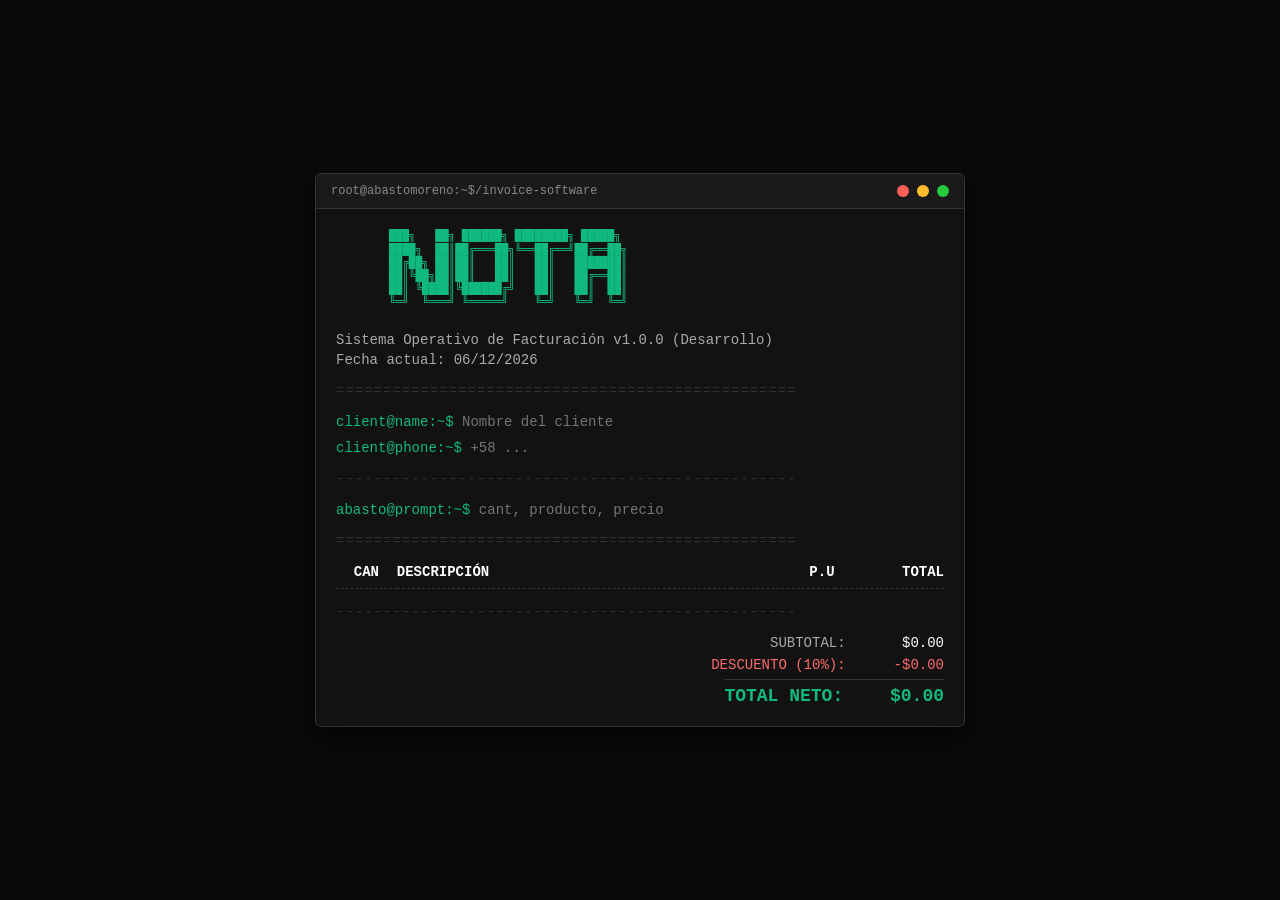
==== commit 896c71ae: "agregada marca de serializacion en index verdadero" ====
--- a/index.html
+++ b/index.html
@@ -35,7 +35,7 @@
         ██║ ╚████║╚██████╔╝   ██║   ██║  ██║
         ╚═╝  ╚═══╝ ╚═════╝    ╚═╝   ╚═╝  ╚═╝
                 </pre>
-                <p>Sistema Operativo de Facturación v1.0.0 (Estable)</p>
+                <p>Sistema Operativo de Facturación v1.0.0 (Desarrollo)</p>
                 <p>Fecha actual: <span id="current-date">--/--/----</span></p>
             </div>
             
@@ -95,10 +95,10 @@
         </section>
     </main>
 
-    <link rel="stylesheet" href="../assets/css/terminal.css">
+    <link rel="stylesheet" href="assets/css/terminal.css">
     <!-- Enlazamos los controladores lógicos en orden de dependencia -->
-    <script src="../assets/js/driveService.js"></script>
-    <script src="../assets/js/invoice.js"></script>
-    <script src="../assets/js/main.js"></script>
+    <script src="assets/js/driveService.js"></script>
+    <script src="assets/js/invoice.js"></script>
+    <script src="assets/js/main.js"></script>
 </body>
 </html>
